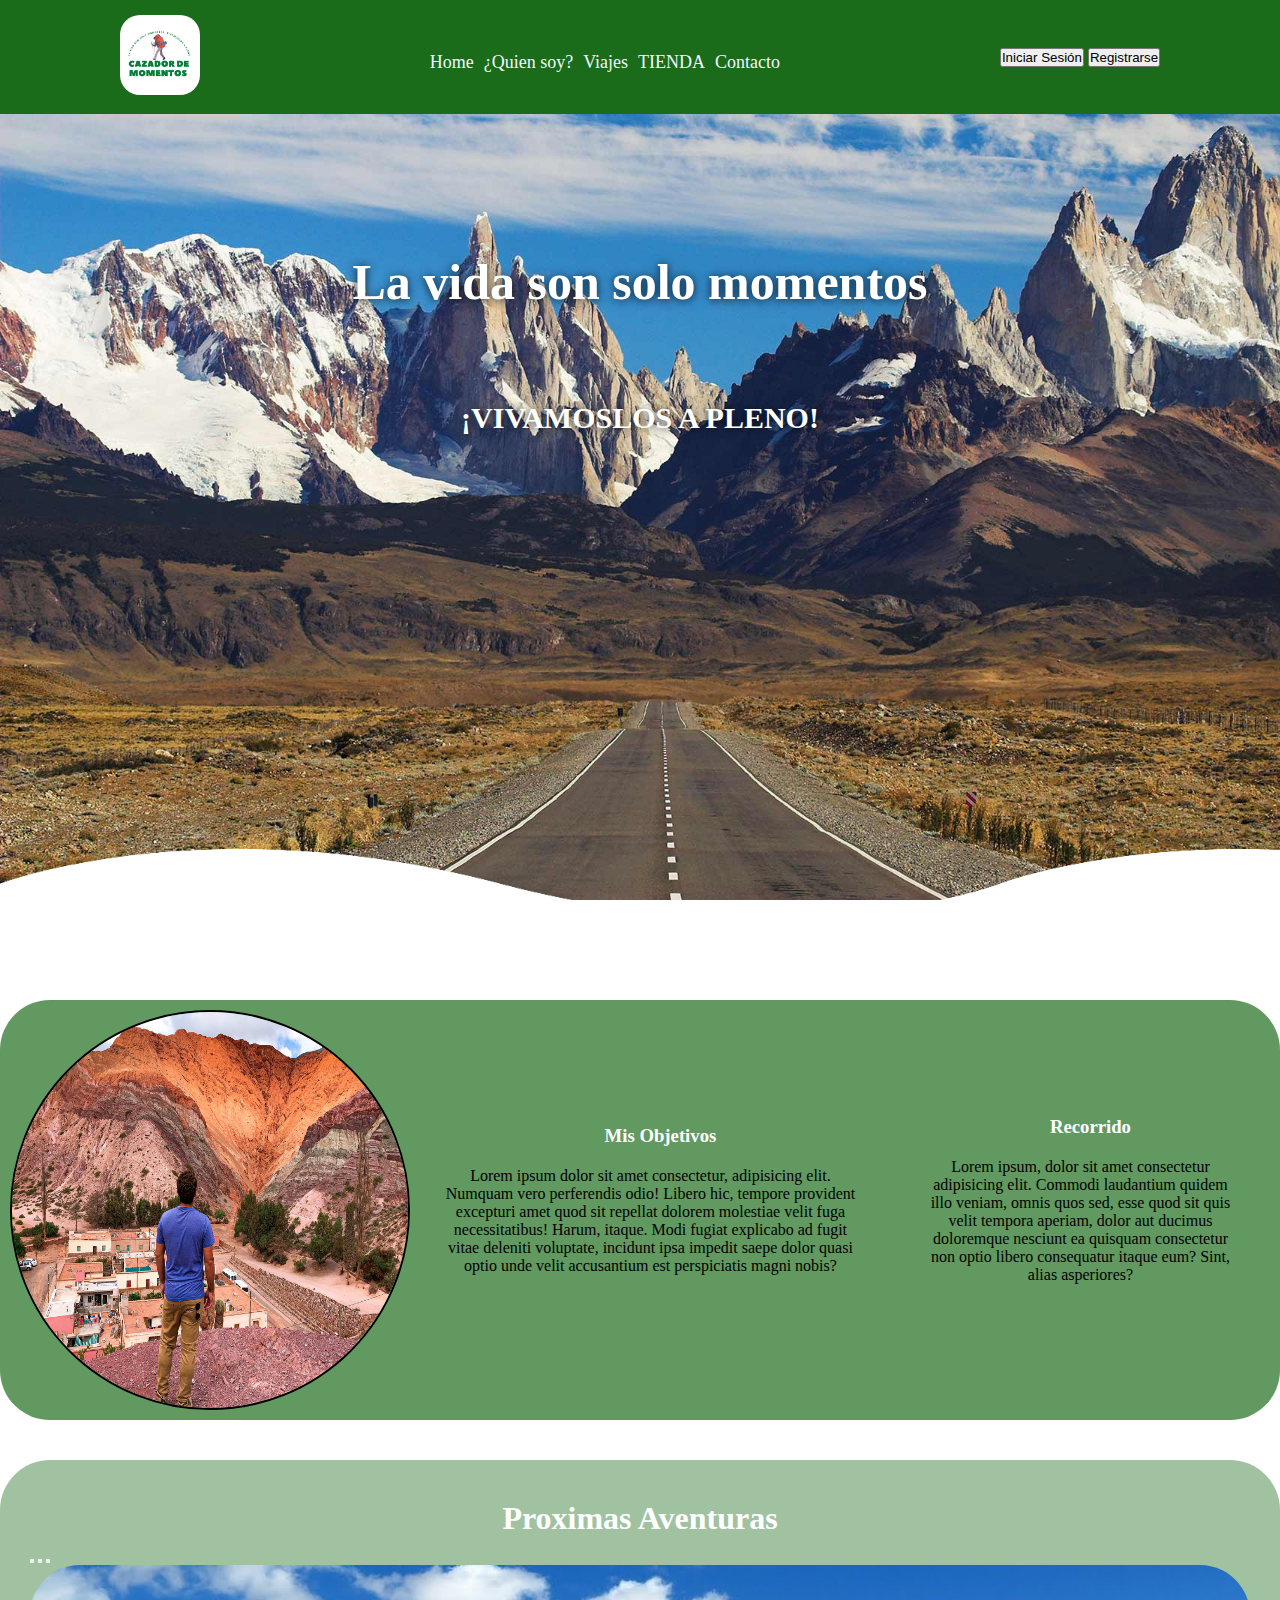
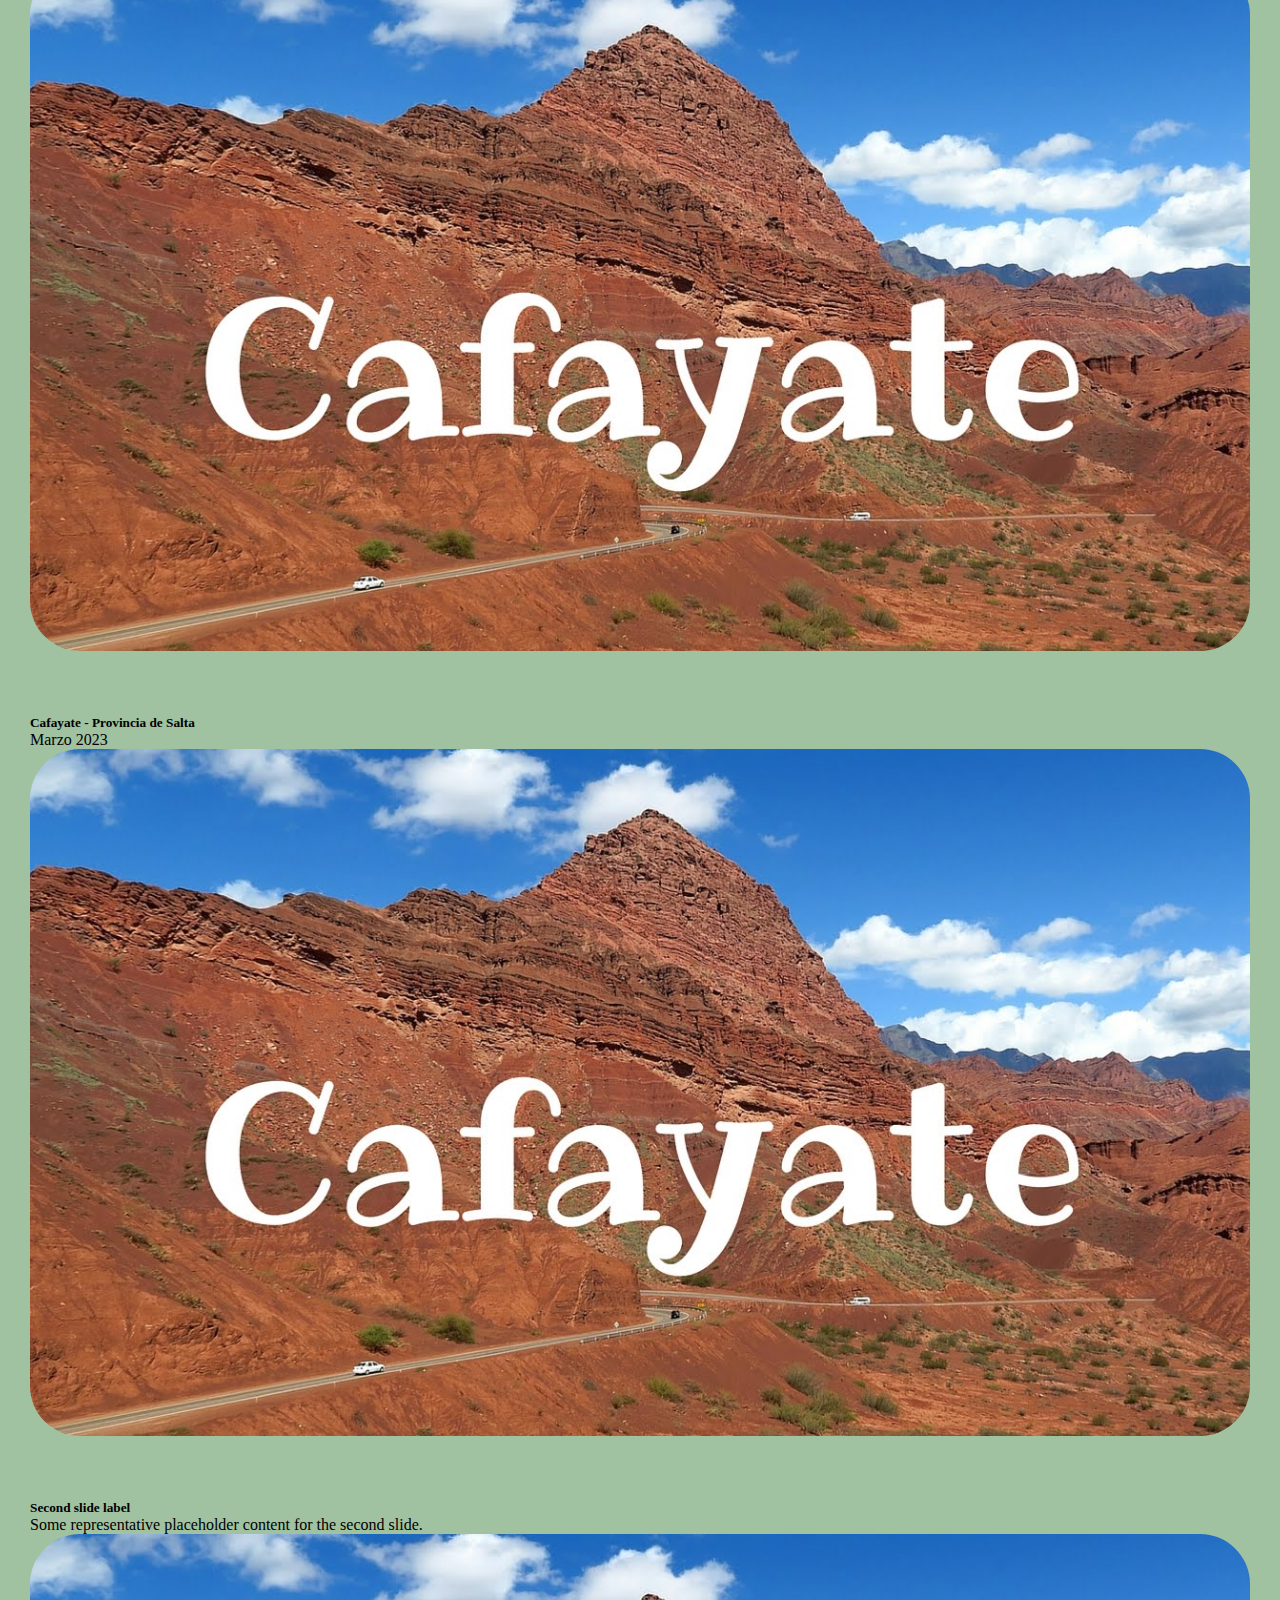
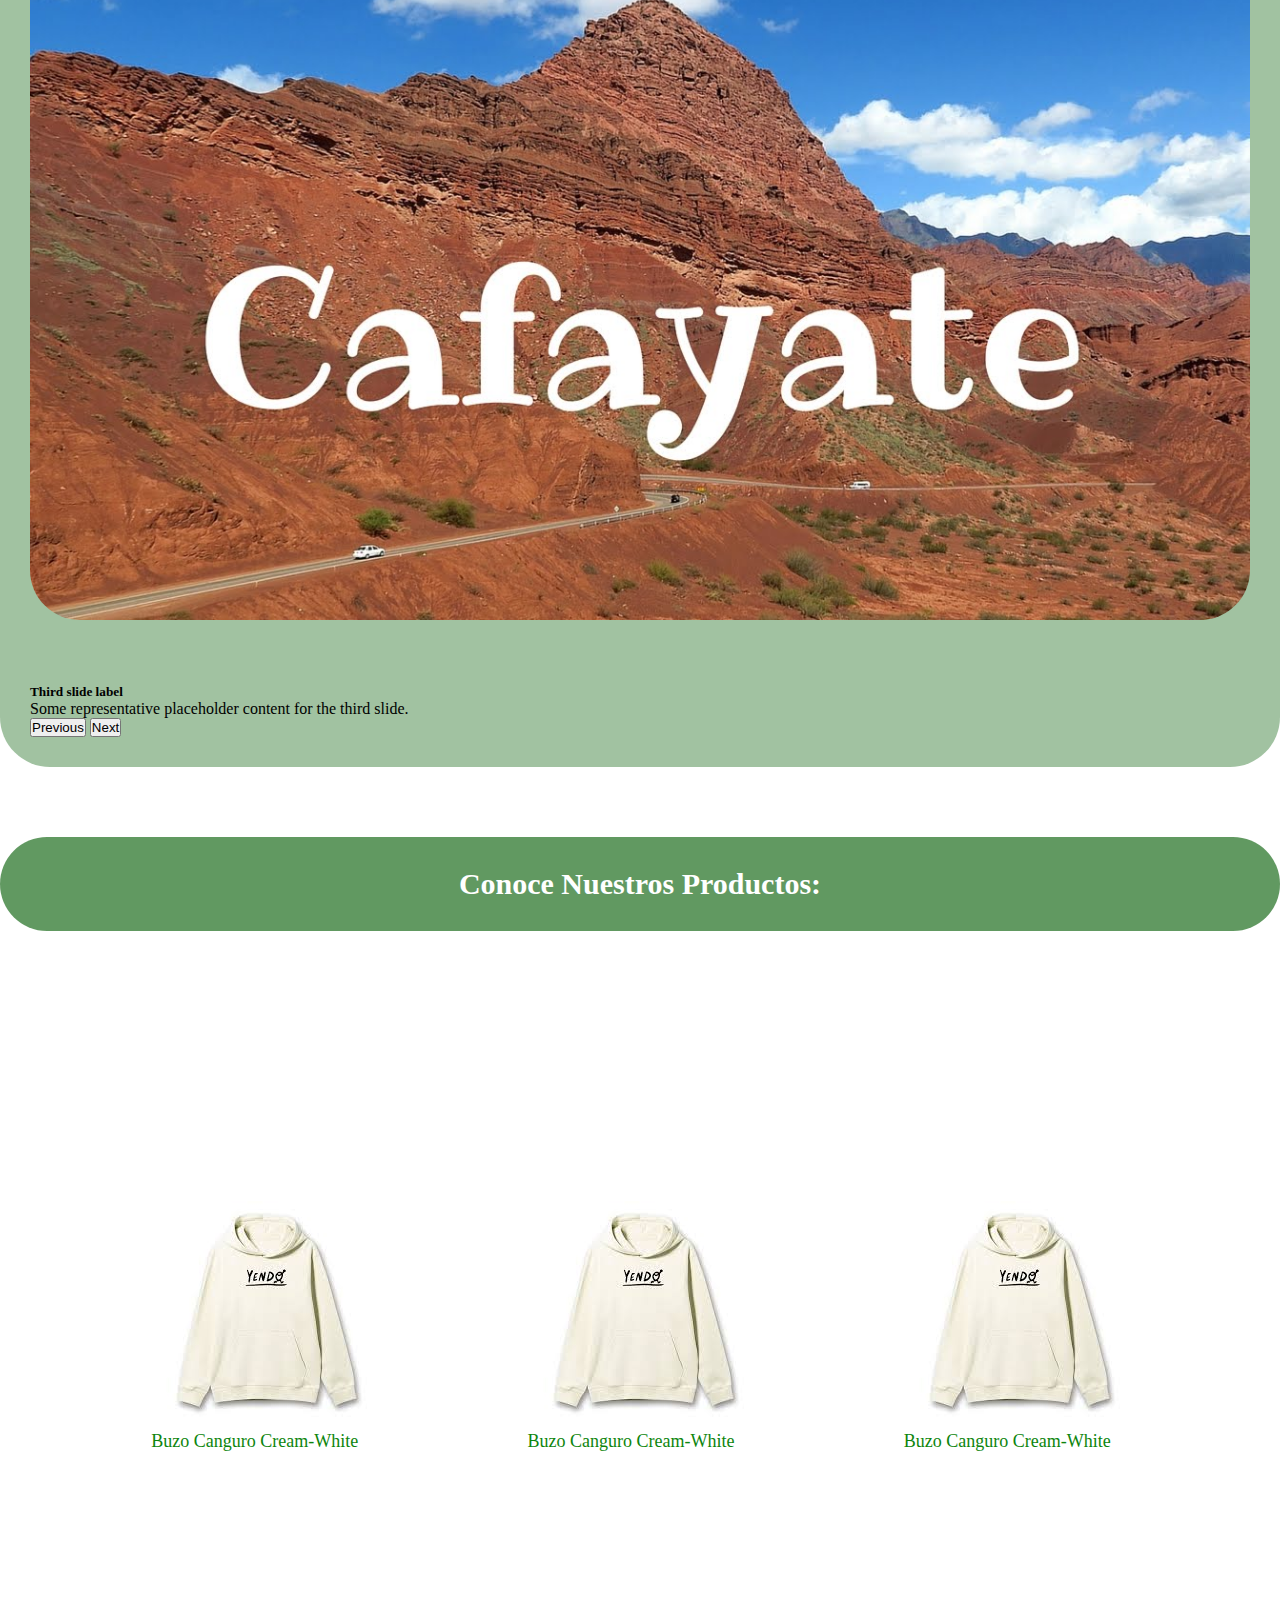
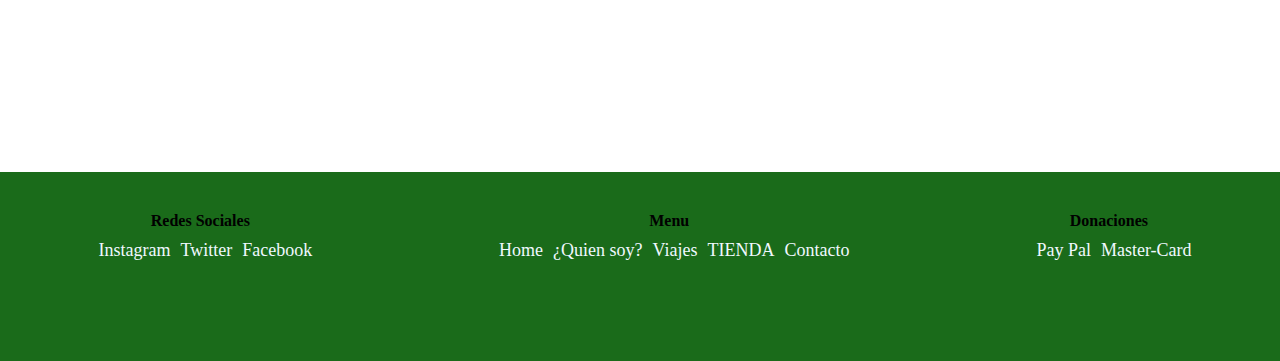
==== index.html @ 32b81290 "Add files via upload" ====
<!DOCTYPE html>
<html lang="en">

<head>
    <meta charset="UTF-8">
    <meta http-equiv="X-UA-Compatible" content="IE=edge">
    <meta name="viewport" content="width=device-width, initial-scale=1.0">
    <title>Cazador de Momentos</title>
    <!-- BOOTSTRAP -->
    <link href="https://cdn.jsdelivr.net/npm/bootstrap@5.2.2/dist/css/bootstrap.min.css" rel="stylesheet"
        integrity="sha384-Zenh87qX5JnK2Jl0vWa8Ck2rdkQ2Bzep5IDxbcnCeuOxjzrPF/et3URy9Bv1WTRi" crossorigin="anonymous">
    <!-- JavaScript Bundle with Popper -->
    <script src="https://cdn.jsdelivr.net/npm/bootstrap@5.2.2/dist/js/bootstrap.bundle.min.js"
        integrity="sha384-OERcA2EqjJCMA+/3y+gxIOqMEjwtxJY7qPCqsdltbNJuaOe923+mo//f6V8Qbsw3" crossorigin="anonymous">
    </script>
    <!-- CSS MAIN   -->
    <link rel="stylesheet" href="./css/h.css">
</head>

<body>
    <header class="header">
        <nav>
            <div>
                <img src="./img/logocazador2.jpeg" class="logoCazador">
            </div>
            <div>
                <ul class="divContainer">
                    <li><a href="./index.html">Home</a></li>
                    <li><a href="./pages/quiensoy.html">¿Quien soy?</a></li>
                    <li><a href="./pages/viajes.html">Viajes</a></li>
                    <li><a href="./pages/tienda.html">TIENDA</a></li>
                    <li><a href="./pages/contacto.html">Contacto</a></li>
                </ul>
            </div>
            <div class="divContainer">
                <button type="button" class="btn btn-success btn-sm">Iniciar Sesión</button>
                <button type="button" class="btn btn-light">Registrarse</button>
            </div>
        </nav>
        <section class="textos-header">
            <div class="titulo-container">
                <h1 class="titulo">La vida son solo momentos</h1>
                <h2 class="titulo2">¡VIVAMOSLOS A PLENO!</h2>
            </div>
        </section>
        <div class="wave-container">
            <div class="wave"></div>
        </div>
    </header>

    <main>
        <section>
            <div class="contenedor-home">
                <img class="img-home" src="./img/img2.jpg">
                <div>
                    <h3 class="titulo-home">Mis Objetivos</h3>
                    <p class="text-home">Lorem ipsum dolor sit amet consectetur, adipisicing elit. Numquam vero
                        perferendis odio! Libero hic, tempore provident excepturi amet quod sit repellat dolorem
                        molestiae velit fuga necessitatibus! Harum, itaque. Modi fugiat explicabo ad fugit vitae
                        deleniti voluptate, incidunt ipsa
                        impedit saepe dolor quasi optio unde velit accusantium est
                        perspiciatis magni nobis?</p>
                </div>
                <div>
                    <h3 class="titulo-home">Recorrido</h3>
                    <p class="text-home">Lorem ipsum, dolor sit amet consectetur adipisicing
                        elit. Commodi laudantium quidem illo veniam, omnis quos sed, esse quod sit quis velit tempora
                        aperiam, dolor aut ducimus doloremque nesciunt ea
                        quisquam consectetur non optio libero consequatur itaque eum? Sint, alias asperiores?</p>
                </div>
            </div>
        </section>
        <section class="proximo">
            <div id="carouselExampleCaptions" class="carousel slide" data-bs-ride="false">
                <h1 class="titulo-prox">Proximas Aventuras</h1>
                <div class="carousel-indicators">
                    <button type="button" data-bs-target="#carouselExampleCaptions" data-bs-slide-to="0" class="active"
                        aria-current="true" aria-label="Slide 1"></button>
                    <button type="button" data-bs-target="#carouselExampleCaptions" data-bs-slide-to="1"
                        aria-label="Slide 2"></button>
                    <button type="button" data-bs-target="#carouselExampleCaptions" data-bs-slide-to="2"
                        aria-label="Slide 3"></button>
                </div>
                <div class="carousel-inner">
                    <div class="carousel-item active">
                        <img src="./img/proximg1.jpg" class="img-prox" alt="...">
                        <div class="carousel-caption d-none d-md-block">
                            <h5>Cafayate - Provincia de Salta </h5>
                            <p>Marzo 2023</p>
                        </div>
                    </div>
                    <div class="carousel-item">
                        <img src="./img/proximg1.jpg" class="img-prox" alt="...">
                        <div class="carousel-caption d-none d-md-block">
                            <h5>Second slide label</h5>
                            <p>Some representative placeholder content for the second slide.</p>
                        </div>
                    </div>
                    <div class="carousel-item">
                        <img src="./img/proximg1.jpg" class="img-prox" alt="...">
                        <div class="carousel-caption d-none d-md-block">
                            <h5>Third slide label</h5>
                            <p>Some representative placeholder content for the third slide.</p>
                        </div>
                    </div>
                </div>
                <button class="carousel-control-prev" type="button" data-bs-target="#carouselExampleCaptions"
                    data-bs-slide="prev">
                    <span class="carousel-control-prev-icon" aria-hidden="true"></span>
                    <span class="visually-hidden">Previous</span>
                </button>
                <button class="carousel-control-next" type="button" data-bs-target="#carouselExampleCaptions"
                    data-bs-slide="next">
                    <span class="carousel-control-next-icon" aria-hidden="true"></span>
                    <span class="visually-hidden">Next</span>
                </button>
            </div>
        </section>
        <section>
            <div class="contenedor-prod">
                <h2 class="titulo-prod">Conoce Nuestros Productos:</h2>
                <div class="merch">
                    <a href="./pages/tienda.html"><img src="../img/tienda1.jpg" alt="">
                        <h4 class="articulo-merch">Buzo Canguro Cream-White</h4>
                    </a>
                    <a href="./pages/tienda.html"><img src="../img/tienda1.jpg" alt="">
                        <h4 class="articulo-merch">Buzo Canguro Cream-White</h4>
                    </a>
                    <a href="./pages/tienda.html"><img src="../img/tienda1.jpg" alt="">
                        <h4 class="articulo-merch">Buzo Canguro Cream-White</h4>
                    </a>
                </div>
            </div>
        </section>
    </main>
    <footer>
        <div class="contenedor-footer">
            <div class="content-foo">
                <h4>Redes Sociales</h4>
                <ul>
                    <li><a href="#">Instagram</a></li>
                    <li><a href="#">Twitter</a></li>
                    <li><a href="#">Facebook</a></li>
                </ul>
            </div>
            <div class="content-foo">
                <h4>Menu</h4>
                <ul>
                    <li><a href="/index.html">Home</a></li>
                    <li><a href="./pages/quiensoy.html">¿Quien soy?</a></li>
                    <li><a href="./pages/quiensoy.html">Viajes</a></li>
                    <li><a href="./pages/tienda.html">TIENDA</a></li>
                    <li><a href="./pages/contacto.html">Contacto</a></li>
                </ul>
            </div>
            <div class="content-foo">
                <h4>Donaciones</h4>
                <ul>
                    <li><a href="#">Pay Pal</a></li>
                    <li><a href="#">Master-Card</a></li>
                </ul>
            </div>
        </div>
    </footer>
</body>

</html>
---- css/h.css ----
* {
    margin: 0;
    padding: 0;
    box-sizing: border-box;
}

/* header */

.header {
    width: 100%;
    height: 100vh;
    background-image: url(../img/img1.jpg);
    background-size: cover;
}

.divContainer {
    padding: 0%;
}

nav {
    display: flex;
    justify-content: space-around;
    align-items: center;
    background-color: rgb(26, 107, 26);
    padding: 10px;
}

.wave-container {
    position: relative;
    width: 100%;
    height: 100px;
    top: 305px;
    background-color: rgba(26, 107, 26, 0);
    overflow: hidden;
}

.wave {
    position: absolute;
    bottom: 0px;
    left: 0;
    width: 100%;
    height: 100px;
    background-image: url(../img/wave.png);
    background-size: 1000px 100px;
    animation: wave 20s linear infinite;
    overflow: hidden;
}

@keyframes wave {
    0% {
        background-position-x: 0;
    }

    100% {
        background-position-x: 1000px;
    }
}


ul {
    display: flex;
    align-items: center;
    margin-top: 10px;
}

a {
    text-decoration: none;
    color: rgb(240, 248, 255);
    font-size: large;
}

a:hover,
a:active {
    font-size: 120%;
    color: aliceblue;
}

li {
    list-style-type: none;
    margin-left: 10px;
}

.logoCazador {
    height: 80px;
    width: 80px;
    margin: 5px 0;
    border-radius: 20px;
}


.contenedor {
    padding: 60px 0;
    width: 90%;
    max-width: 1000px;
    margin: auto;
}

.titulo {
    color: rgb(255, 255, 255);
    font-size: 50px;
    text-shadow: 0px 1px 10px rgba(0, 0, 0, 0.795);
    text-align: center;
    margin-bottom: 60px;
}

.titulo2 {
    color: rgb(255, 255, 255);
    font-size: 50px;
    text-shadow: 0px 1px 10px rgba(0, 0, 0, 0.795);
    text-align: center;
    position: relative;
    top: 30px;

}

header .textos-header {
    display: flex;
    flex-direction: column;
    height: 430px;
    width: 100%;
    align-items: center;
    text-align: center;
    justify-content: center
}

.textos-header h1 {
    font-size: 50px;

}

.textos-header h2 {
    font-size: 30px;
    font-weight: 700;
}

/* Home*/

main {
    display: flex;
    flex-direction: column;
    background-color: rgba(255, 255, 255, 0.418);
}

.contenedor-home {
    display: flex;
    align-items: center;
    background-color: rgba(26, 107, 26, 0.692);
    margin-bottom: 40px;
    border-radius: 50px;
    margin-top: 100px;
}

.titulo-home {
    text-align: center;
}

.img-home {
    height: 400px;
    width: 400px;
    margin: 10px;
    border: 2px solid;
    border-radius: 50%;
}

.titulo-home {
    color: rgb(255, 255, 255);
}

.text-home {
    display: flex;
    justify-self: center;
    align-items: center;
    padding: 20px;
    margin-right: 20px;
    text-align: center;
}

.contenedor-prox {
    display: flex;
    justify-content: space-around;
}

.titulo-prox {
    display: flex;
    justify-content: center;
    margin-top: 0px;
    border-radius: 20px;
    padding: 10px;
    color: rgb(255, 255, 255);
}

#carouselExampleCaptions {
    padding: 30px;
    background-color: rgba(26, 107, 26, 0.411);
    width: 100%;
    border-radius: 50px;
}

.img-prox {
    width: 100%;
    border-radius: 50px;
    margin-bottom: 60px;
}

.carousel-ite {
    width: 100%;
    height: 100vh;
    padding: 10px;
}


/* QuienSoy */

.contenido-texto {
    position: relative;
    top: -200px;
    left: 450px;
}

.contenido-texto p {
    font-size: larger;
}

.titulo1 {
    position: relative;
    top: -50px;
}

.titulo-2 {
    position: relative;
    top: 50px;
}

.quiensoyImg {
    height: 300px;
    border-radius: 30px;
}

.titulo3 {
    position: relative;
    top: -200px;
    color: darkgreen;
    font-size: 30px;
    text-align: center;
    margin: 60px 0;
}

.titulo3-info {
    position: relative;
    bottom: 220px;
    font-size: large;
}

/* Viajes */

.titulo-vi {
    color: rgb(255, 255, 255);
    font-size: 30px;
    text-align: center;
    margin-bottom: 50px;
    background-color: rgba(26, 107, 26, 0.692);
    border-radius: 300px;
    padding: 30px;
}

/* tienda */
.titulo-prod {
    color: rgb(255, 255, 255);
    font-size: 30px;
    text-align: center;
    margin-top: 70px;
    background-color: rgba(26, 107, 26, 0.692);
    border-radius: 300px;
    padding: 30px;
}

.merch {
    display: flex;
    justify-content: space-evenly;
    margin-top: 270px;
    margin-bottom: 320px;
}

.articulo-merch {
    color: rgb(13, 133, 13);
    font-weight: lighter;
    font-size: large;
}

.articulo-merch:hover,
.articulo-merch:active {
    font-size: 100%;
}

/* contacto */

.img-cont {
    object-fit: cover;
    width: 100%;
}

.titulo-cont {
    display: flex;
    justify-content: center;
    margin-top: 10px;
    background-color: rgba(26, 107, 26, 0.692);
    border-radius: 20px;
    padding: 10px;
    color: rgb(255, 255, 255);
    text-align: center;
}

.titulo2-cont {
    display: flex;
    justify-content: center;
    margin-top: 10px;
    background-color: rgba(26, 107, 26, 0.692);
    border-radius: 20px;
    padding: 10px;
    color: rgb(255, 255, 255);
}

.contenedor-cont {
    display: flex;
    justify-content: center;
    flex-direction: column;
    align-items: center;
    margin: 30px 0px;
}

.contenedor-form {
    display: flex;
    flex-wrap: wrap;
    margin: 100px;
    padding: 20px;
    background-color: rgba(5, 99, 21, 0.37);
    border-radius: 30px;
}

.formulario {
    margin: 50px;
    display: flex;
    flex-wrap: wrap;
    justify-content: space-between;
    align-items: center;
}

.iconos {
    display: flex;
    height: 30px;
    width: 30px;
    margin: 10px 40px;
}

input {
    border: none;
    border-bottom: 2px solid;
    background-color: rgba(5, 99, 21, 0);
    object-fit: cover;
}

/* footer */
.contenedor-footer {
    display: flex;
    justify-content: space-around;
    background-color: rgb(26, 107, 26);
    padding: 0;
}

.content-foo {
    margin-bottom: 100px;
    margin-top: 40px;
    display: flex;
    flex-direction: column;
    align-items: center;
}


@media screen and (max-width: 768px) {

    /* HEADER */
    nav {
        flex-direction: column;
        padding: 30px;
    }

    ul {
        display: flex;
        flex-direction: column;
        padding: 0%;
    }

    li {
        margin: 0;
    }

    .header {
        height: 700px;
        background-size: cover;
    }

    .titulo2 {
        color: rgb(255, 255, 255);
        font-size: 50px;
        font-size: small;
        text-align: center;
        position: relative;
        top: -50px;
    }

    .wave-container {
        position: relative;
        width: 100%;
        height: 100px;
        top: -100px;
        background-color: rgba(26, 107, 26, 0);
        overflow: hidden;
    }

    /* HOME */
    .contenedor-home {
        display: flex;
        flex-direction: column;
        text-align: center;
        margin-top: 50px;
        padding: 0px 10px;
    }

    .img-home {
        align-self: center;
        border-radius: 50%;
        margin-top: 50px;
        margin-right: 10px;
        padding: 0px;
    }

    .titulo-home {
        display: flex;
        justify-content: center;
        align-items: center;
        margin-top: 20px;
    }

    .text-home {
        display: flex;
        flex-direction: column;
        align-items: center;
    }

    .contenedor-prod {
        display: flex;
        flex-direction: column;
        margin: 10px;
    }

    .merch {
        display: flex;
        flex-direction: column;
        justify-content: space-around;
        align-items: center;
        margin-top: 30px;
        margin-bottom: 30px;
    }

    .nombre-merch {
        margin-bottom: 10px;
    }

    .contenedor-anim {
        display: flex;
        justify-content: center;
        margin: 100px;
    }

    /* CONTACTO */
    .img-cont {
        object-fit: cover;
        width: 100%;
    }

    .titulo-cont {
        display: flex;
        justify-content: center;
        margin-top: 10px;
        background-color: rgba(26, 107, 26, 0.692);
        border-radius: 20px;
        padding: 10px;
        color: rgb(255, 255, 255);
        text-align: center;
    }

    .contenedor-form {
        margin: 0;
        margin-bottom: 40px;
        padding: 20px;
        background-color: rgba(5, 99, 21, 0.37);
        border-radius: 30px;
    }

    .formulario {
        margin: 0px;
        display: flex;
        flex-wrap: wrap;
        justify-content: center;
    }

    /*FOOTER*/
    .contenedor-footer {
        display: flex;
        flex-direction: column;
        align-items: center;
        background-color: rgb(26, 107, 26);
        margin: 0;
    }

    .content-foo {
        display: flex;
        flex-direction: column;
        margin: 30px;
        align-items: center;
    }
}

@media screen and (max-width: 400px) {

    /* HEADER */
    .header {
        width: 100%;
        object-fit: cover;
    }

    .contenedor-home {
        margin-top: 80px;
    }

    .img-home {
        width: 100%;
        margin-top: 50px;
    }

    /* CONTACTO */
    .img-cont {
        object-fit: cover;
        width: 100%;
    }

    .titulo-cont {
        display: flex;
        justify-content: center;
        margin-top: 10px;
        background-color: rgba(26, 107, 26, 0.692);
        border-radius: 20px;
        padding: 10px;
        color: rgb(255, 255, 255);
    }

    .titulo2-cont {
        text-align: center;
    }

    .contenedor-form {
        margin: 0;
        margin-bottom: 40px;
        padding: 20px;
        background-color: rgba(5, 99, 21, 0.37);
        border-radius: 30px;
    }

    .formulario {
        margin: 0px;
        display: flex;
        flex-wrap: wrap;
        justify-content: center;
    }
}
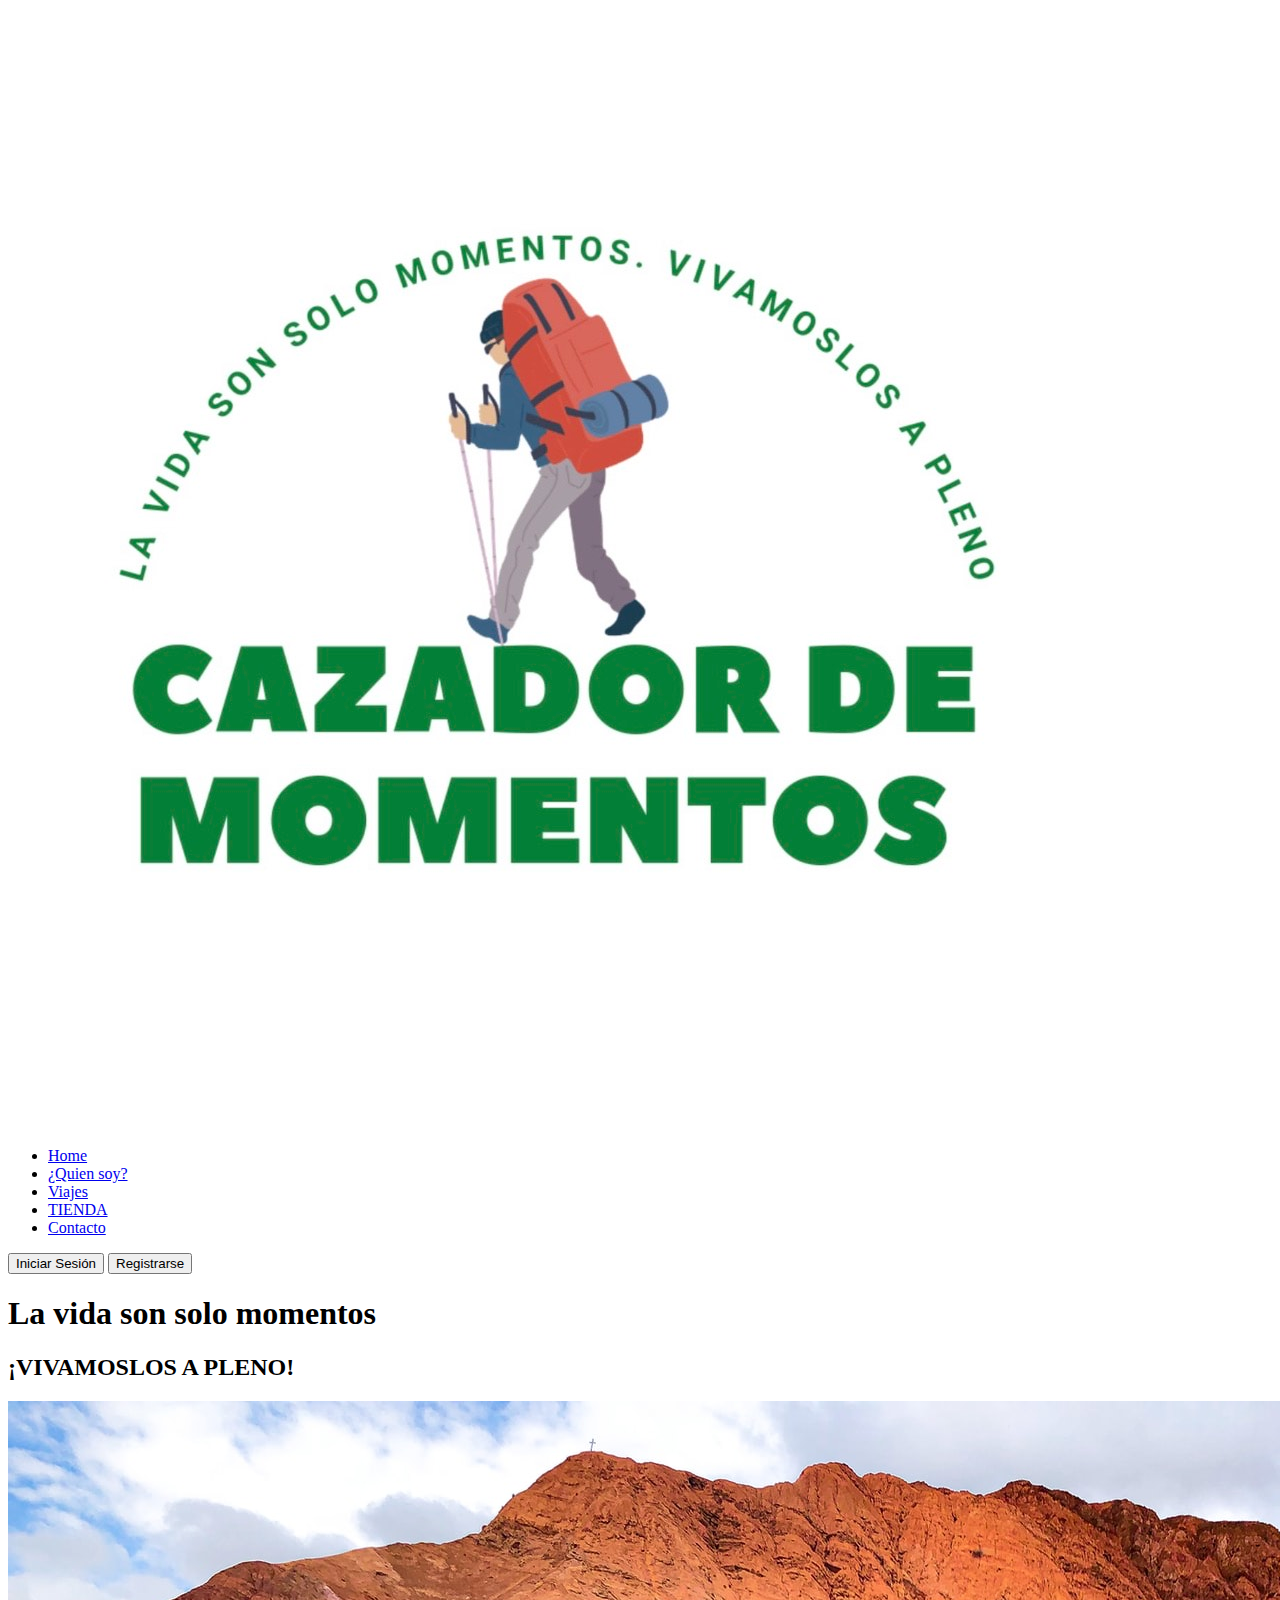
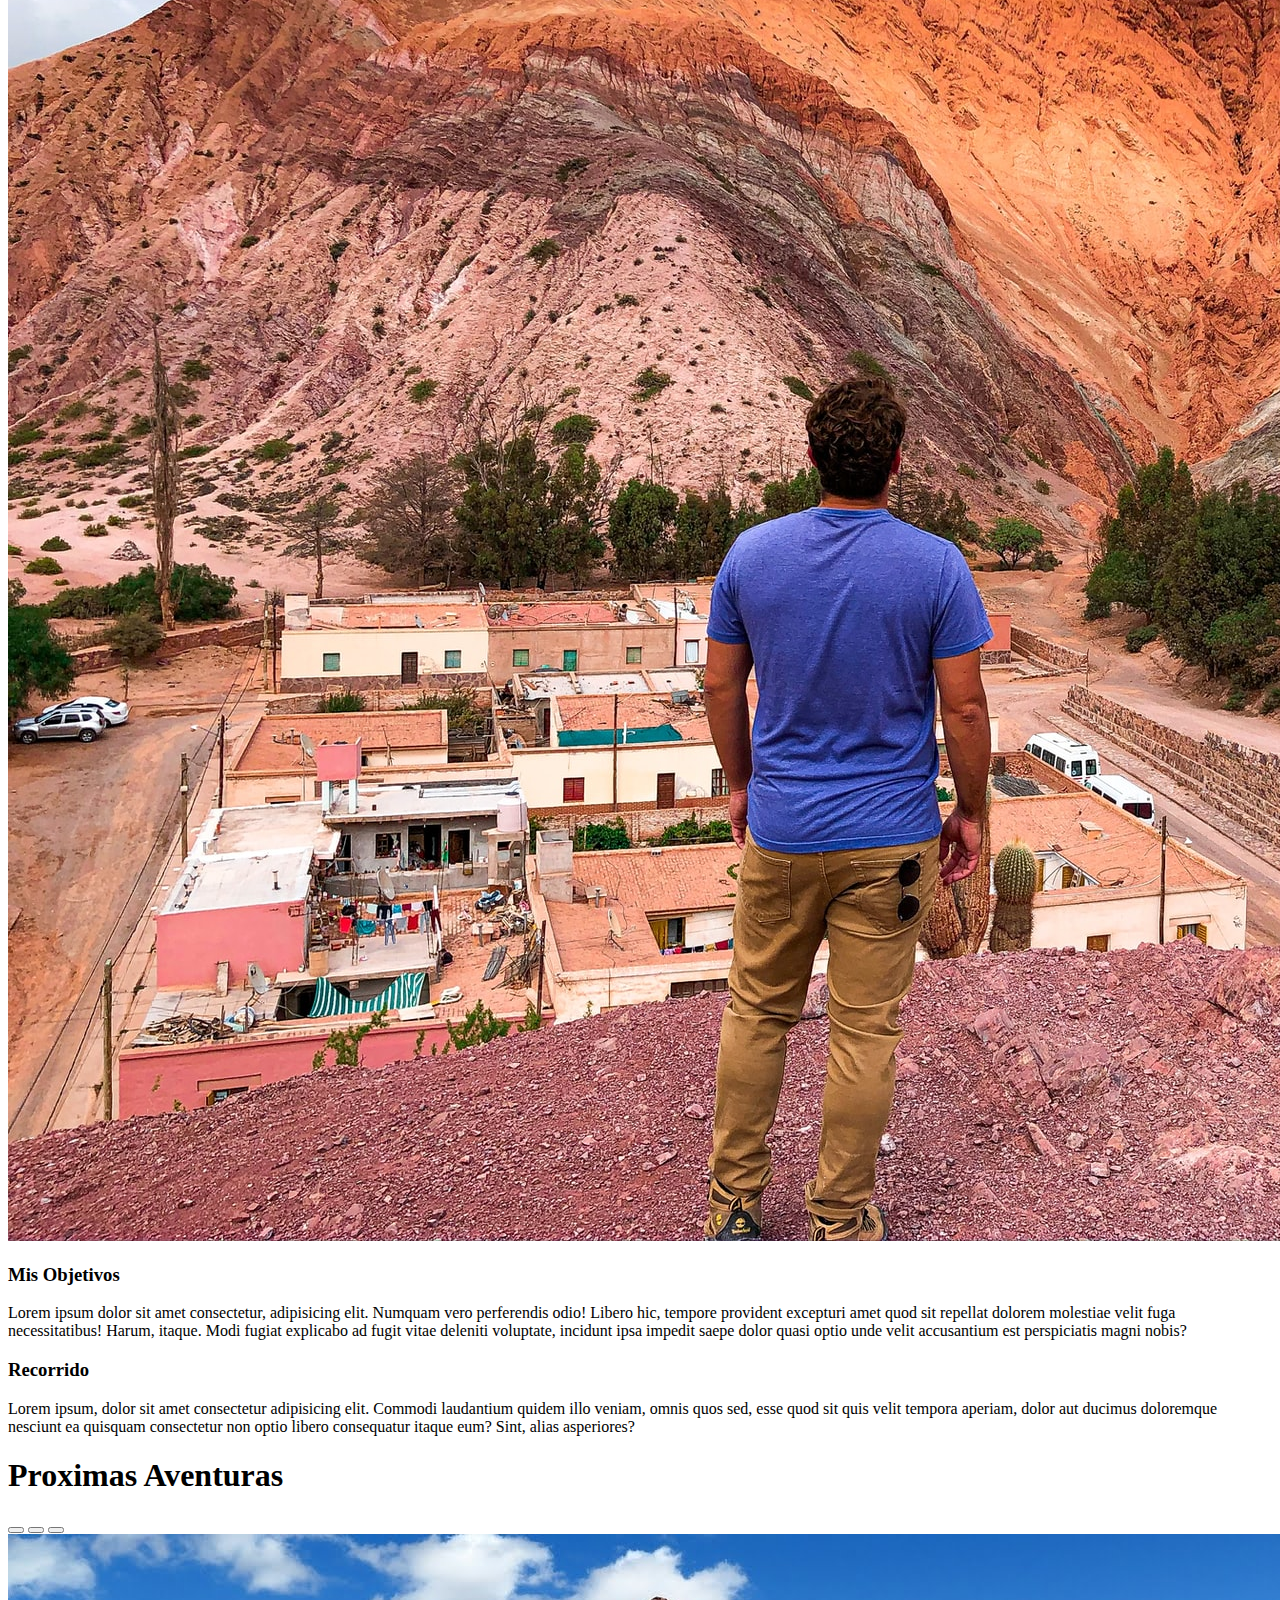
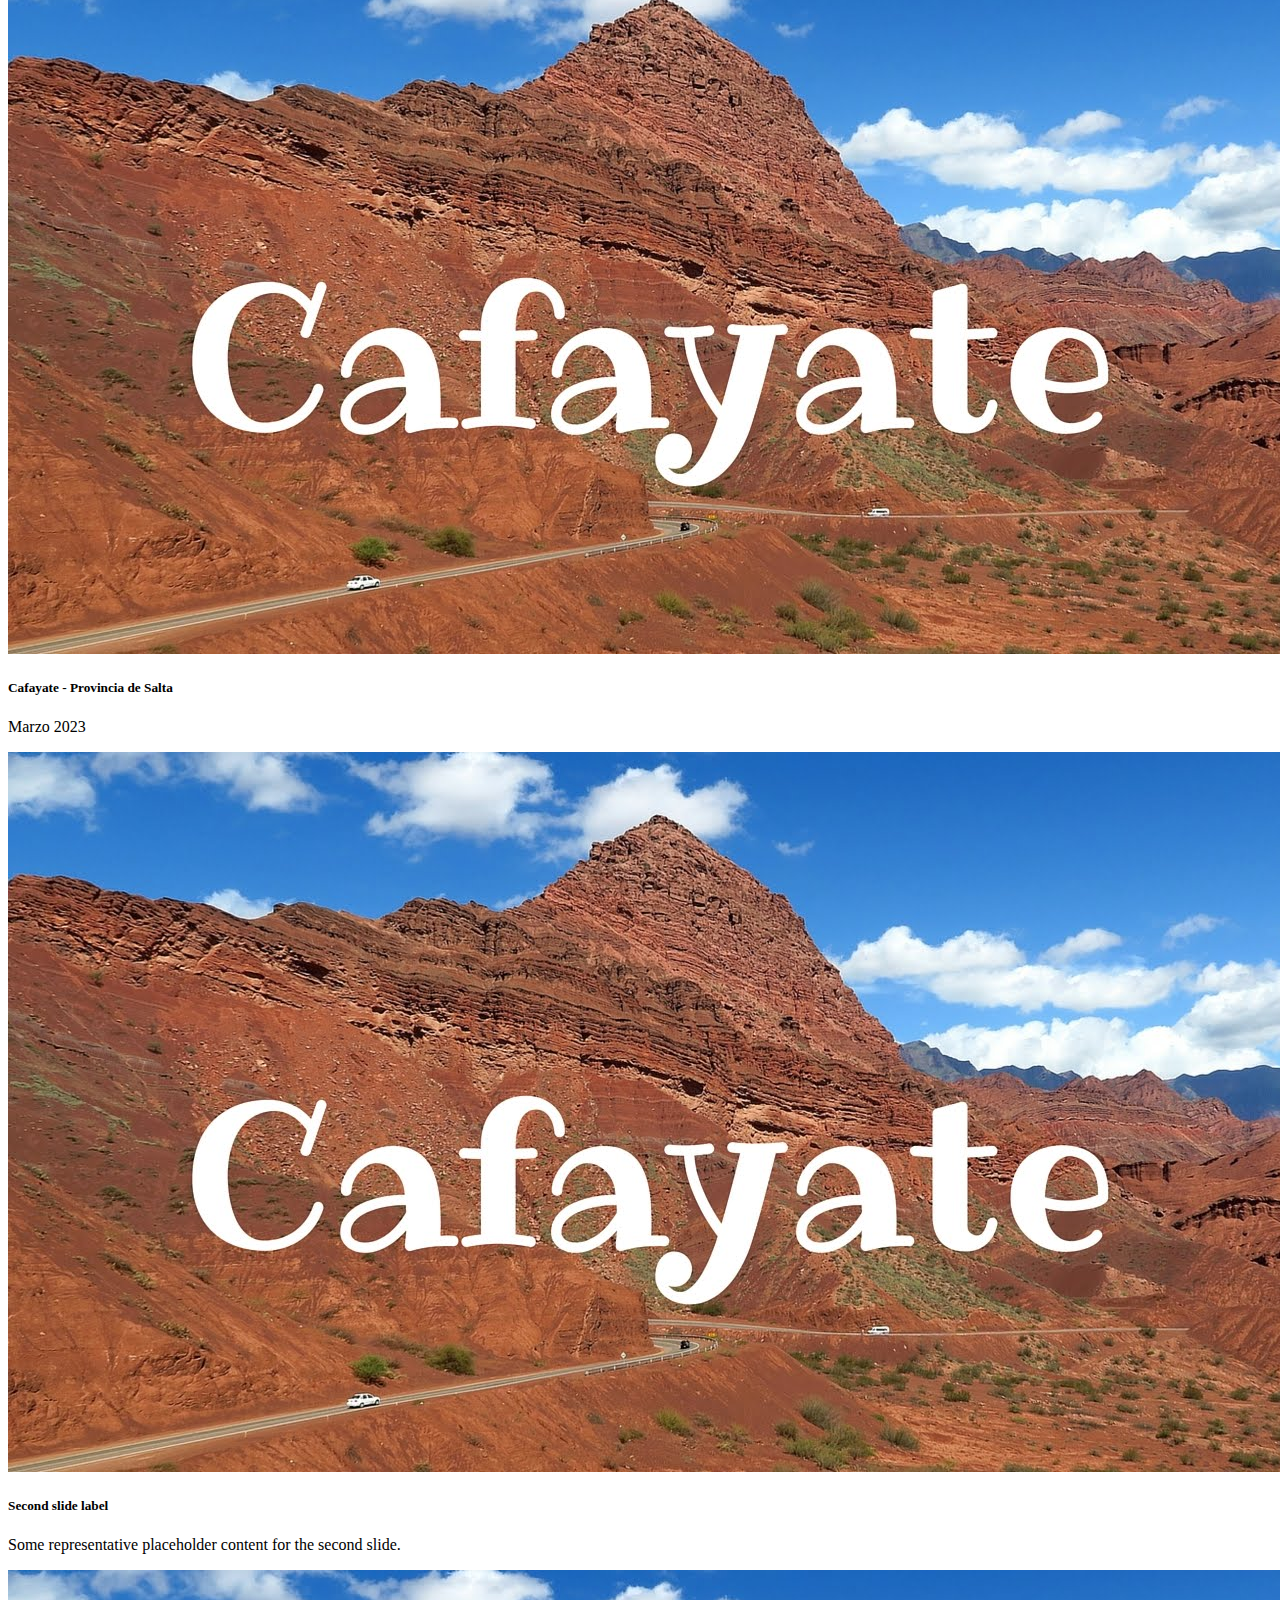
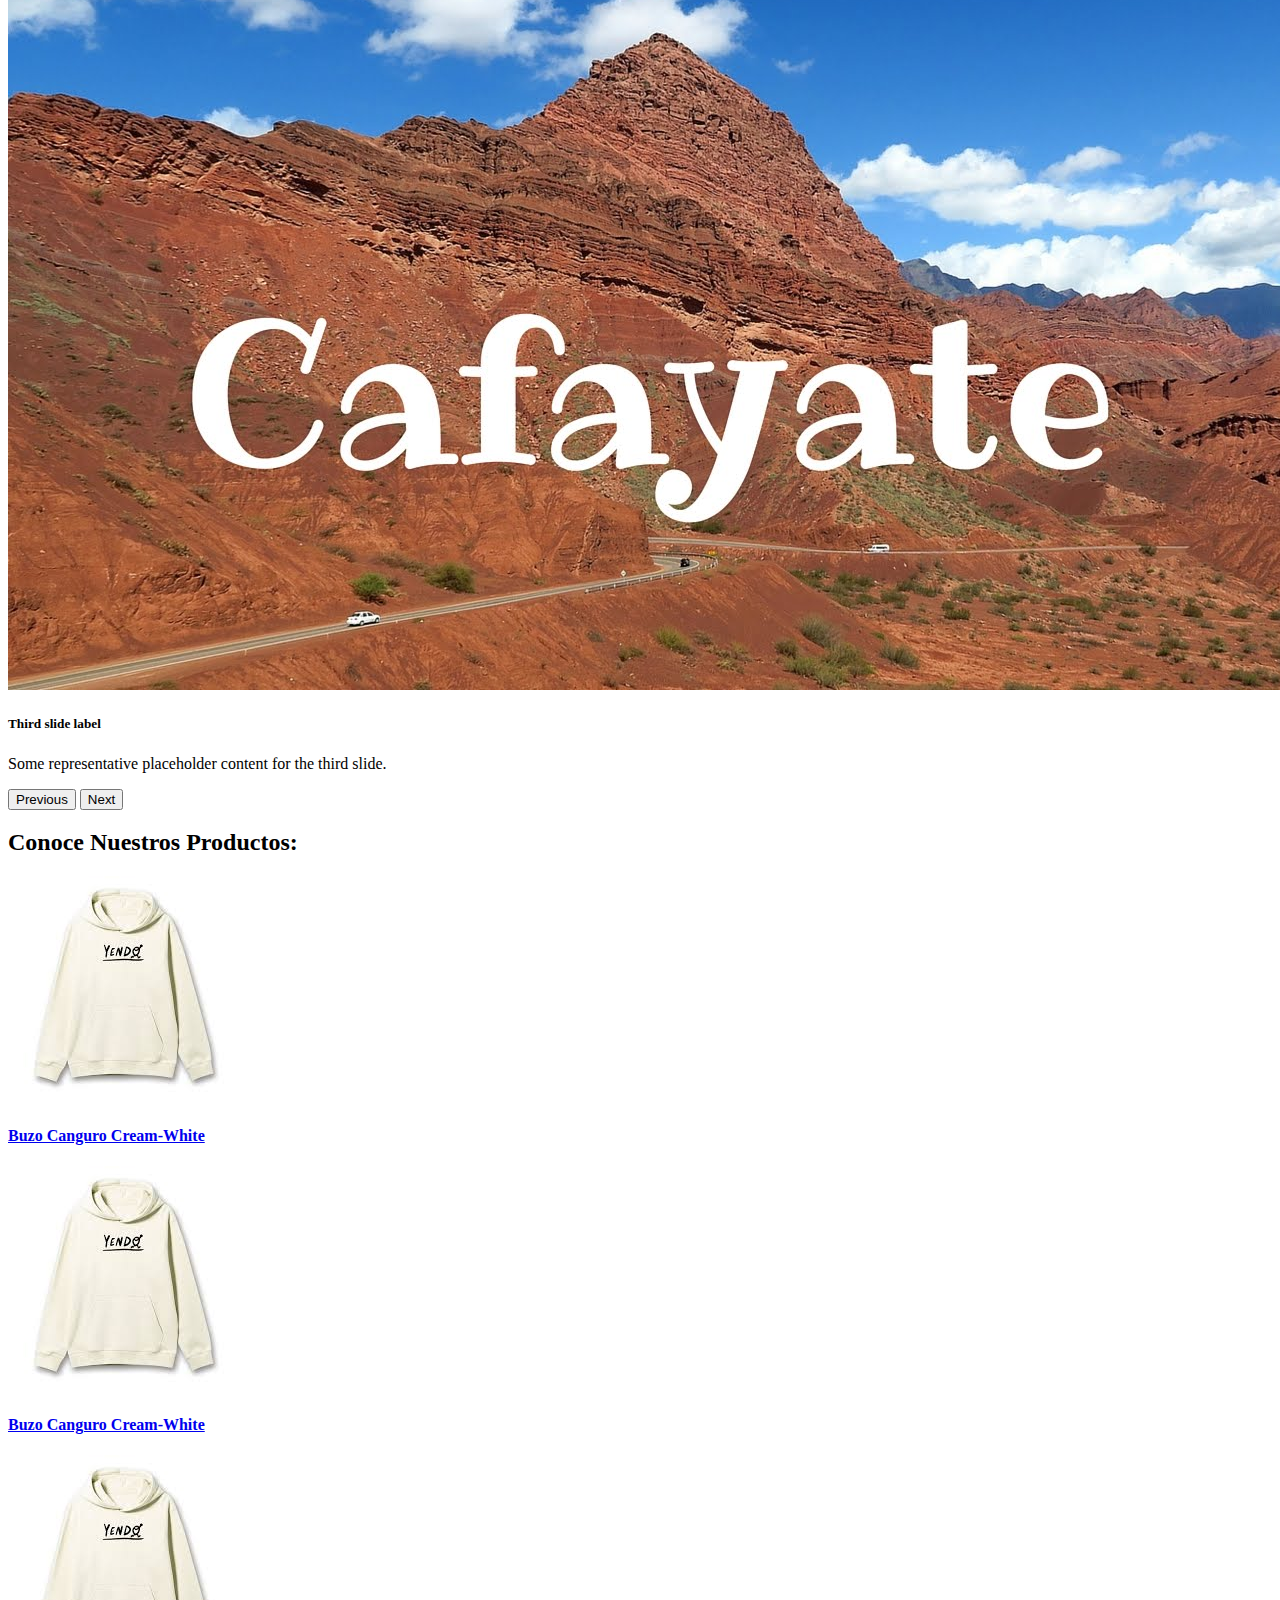
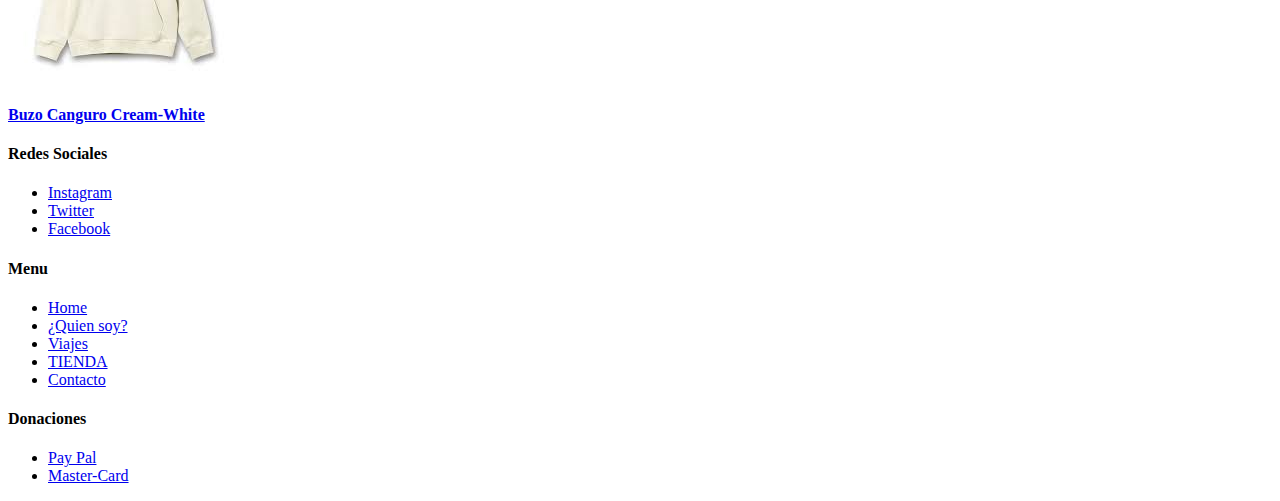
==== commit 4bfcecce: "Update index.html" ====
--- a/index.html
+++ b/index.html
@@ -1,167 +1,168 @@
-<!DOCTYPE html>
-<html lang="en">
-
-<head>
-    <meta charset="UTF-8">
-    <meta http-equiv="X-UA-Compatible" content="IE=edge">
-    <meta name="viewport" content="width=device-width, initial-scale=1.0">
-    <title>Cazador de Momentos</title>
-    <!-- BOOTSTRAP -->
-    <link href="https://cdn.jsdelivr.net/npm/bootstrap@5.2.2/dist/css/bootstrap.min.css" rel="stylesheet"
-        integrity="sha384-Zenh87qX5JnK2Jl0vWa8Ck2rdkQ2Bzep5IDxbcnCeuOxjzrPF/et3URy9Bv1WTRi" crossorigin="anonymous">
-    <!-- JavaScript Bundle with Popper -->
-    <script src="https://cdn.jsdelivr.net/npm/bootstrap@5.2.2/dist/js/bootstrap.bundle.min.js"
-        integrity="sha384-OERcA2EqjJCMA+/3y+gxIOqMEjwtxJY7qPCqsdltbNJuaOe923+mo//f6V8Qbsw3" crossorigin="anonymous">
-    </script>
-    <!-- CSS MAIN   -->
-    <link rel="stylesheet" href="./css/h.css">
-</head>
-
-<body>
-    <header class="header">
-        <nav>
-            <div>
-                <img src="./img/logocazador2.jpeg" class="logoCazador">
-            </div>
-            <div>
-                <ul class="divContainer">
-                    <li><a href="./index.html">Home</a></li>
-                    <li><a href="./pages/quiensoy.html">¿Quien soy?</a></li>
-                    <li><a href="./pages/viajes.html">Viajes</a></li>
-                    <li><a href="./pages/tienda.html">TIENDA</a></li>
-                    <li><a href="./pages/contacto.html">Contacto</a></li>
-                </ul>
-            </div>
-            <div class="divContainer">
-                <button type="button" class="btn btn-success btn-sm">Iniciar Sesión</button>
-                <button type="button" class="btn btn-light">Registrarse</button>
-            </div>
-        </nav>
-        <section class="textos-header">
-            <div class="titulo-container">
-                <h1 class="titulo">La vida son solo momentos</h1>
-                <h2 class="titulo2">¡VIVAMOSLOS A PLENO!</h2>
-            </div>
-        </section>
-        <div class="wave-container">
-            <div class="wave"></div>
-        </div>
-    </header>
-
-    <main>
-        <section>
-            <div class="contenedor-home">
-                <img class="img-home" src="./img/img2.jpg">
-                <div>
-                    <h3 class="titulo-home">Mis Objetivos</h3>
-                    <p class="text-home">Lorem ipsum dolor sit amet consectetur, adipisicing elit. Numquam vero
-                        perferendis odio! Libero hic, tempore provident excepturi amet quod sit repellat dolorem
-                        molestiae velit fuga necessitatibus! Harum, itaque. Modi fugiat explicabo ad fugit vitae
-                        deleniti voluptate, incidunt ipsa
-                        impedit saepe dolor quasi optio unde velit accusantium est
-                        perspiciatis magni nobis?</p>
-                </div>
-                <div>
-                    <h3 class="titulo-home">Recorrido</h3>
-                    <p class="text-home">Lorem ipsum, dolor sit amet consectetur adipisicing
-                        elit. Commodi laudantium quidem illo veniam, omnis quos sed, esse quod sit quis velit tempora
-                        aperiam, dolor aut ducimus doloremque nesciunt ea
-                        quisquam consectetur non optio libero consequatur itaque eum? Sint, alias asperiores?</p>
-                </div>
-            </div>
-        </section>
-        <section class="proximo">
-            <div id="carouselExampleCaptions" class="carousel slide" data-bs-ride="false">
-                <h1 class="titulo-prox">Proximas Aventuras</h1>
-                <div class="carousel-indicators">
-                    <button type="button" data-bs-target="#carouselExampleCaptions" data-bs-slide-to="0" class="active"
-                        aria-current="true" aria-label="Slide 1"></button>
-                    <button type="button" data-bs-target="#carouselExampleCaptions" data-bs-slide-to="1"
-                        aria-label="Slide 2"></button>
-                    <button type="button" data-bs-target="#carouselExampleCaptions" data-bs-slide-to="2"
-                        aria-label="Slide 3"></button>
-                </div>
-                <div class="carousel-inner">
-                    <div class="carousel-item active">
-                        <img src="./img/proximg1.jpg" class="img-prox" alt="...">
-                        <div class="carousel-caption d-none d-md-block">
-                            <h5>Cafayate - Provincia de Salta </h5>
-                            <p>Marzo 2023</p>
-                        </div>
-                    </div>
-                    <div class="carousel-item">
-                        <img src="./img/proximg1.jpg" class="img-prox" alt="...">
-                        <div class="carousel-caption d-none d-md-block">
-                            <h5>Second slide label</h5>
-                            <p>Some representative placeholder content for the second slide.</p>
-                        </div>
-                    </div>
-                    <div class="carousel-item">
-                        <img src="./img/proximg1.jpg" class="img-prox" alt="...">
-                        <div class="carousel-caption d-none d-md-block">
-                            <h5>Third slide label</h5>
-                            <p>Some representative placeholder content for the third slide.</p>
-                        </div>
-                    </div>
-                </div>
-                <button class="carousel-control-prev" type="button" data-bs-target="#carouselExampleCaptions"
-                    data-bs-slide="prev">
-                    <span class="carousel-control-prev-icon" aria-hidden="true"></span>
-                    <span class="visually-hidden">Previous</span>
-                </button>
-                <button class="carousel-control-next" type="button" data-bs-target="#carouselExampleCaptions"
-                    data-bs-slide="next">
-                    <span class="carousel-control-next-icon" aria-hidden="true"></span>
-                    <span class="visually-hidden">Next</span>
-                </button>
-            </div>
-        </section>
-        <section>
-            <div class="contenedor-prod">
-                <h2 class="titulo-prod">Conoce Nuestros Productos:</h2>
-                <div class="merch">
-                    <a href="./pages/tienda.html"><img src="../img/tienda1.jpg" alt="">
-                        <h4 class="articulo-merch">Buzo Canguro Cream-White</h4>
-                    </a>
-                    <a href="./pages/tienda.html"><img src="../img/tienda1.jpg" alt="">
-                        <h4 class="articulo-merch">Buzo Canguro Cream-White</h4>
-                    </a>
-                    <a href="./pages/tienda.html"><img src="../img/tienda1.jpg" alt="">
-                        <h4 class="articulo-merch">Buzo Canguro Cream-White</h4>
-                    </a>
-                </div>
-            </div>
-        </section>
-    </main>
-    <footer>
-        <div class="contenedor-footer">
-            <div class="content-foo">
-                <h4>Redes Sociales</h4>
-                <ul>
-                    <li><a href="#">Instagram</a></li>
-                    <li><a href="#">Twitter</a></li>
-                    <li><a href="#">Facebook</a></li>
-                </ul>
-            </div>
-            <div class="content-foo">
-                <h4>Menu</h4>
-                <ul>
-                    <li><a href="/index.html">Home</a></li>
-                    <li><a href="./pages/quiensoy.html">¿Quien soy?</a></li>
-                    <li><a href="./pages/quiensoy.html">Viajes</a></li>
-                    <li><a href="./pages/tienda.html">TIENDA</a></li>
-                    <li><a href="./pages/contacto.html">Contacto</a></li>
-                </ul>
-            </div>
-            <div class="content-foo">
-                <h4>Donaciones</h4>
-                <ul>
-                    <li><a href="#">Pay Pal</a></li>
-                    <li><a href="#">Master-Card</a></li>
-                </ul>
-            </div>
-        </div>
-    </footer>
-</body>
-
-</html>+<!DOCTYPE html>
+<html lang="en">
+
+<head>
+    <meta charset="UTF-8">
+    <meta http-equiv="X-UA-Compatible" content="IE=edge">
+    <meta name="viewport" content="width=device-width, initial-scale=1.0">
+    <meta name="description" content="Sitio web oficial de Cazador de Momentos | Viajes, experiencias y momentos listos para ser cazados.">
+    <meta name="keywords" content="VIAJES, AVENTURA, MOMENTOS, OPINION, CAZADOR, FAMILIA,">
+    <title>Cazador de Momentos</title>
+    <!-- BOOTSTRAP -->
+    <link href="https://cdn.jsdelivr.net/npm/bootstrap@5.2.2/dist/css/bootstrap.min.css" rel="stylesheet"
+        integrity="sha384-Zenh87qX5JnK2Jl0vWa8Ck2rdkQ2Bzep5IDxbcnCeuOxjzrPF/et3URy9Bv1WTRi" crossorigin="anonymous">
+    <!-- JavaScript Bundle with Popper -->
+    <script src="https://cdn.jsdelivr.net/npm/bootstrap@5.2.2/dist/js/bootstrap.bundle.min.js"
+        integrity="sha384-OERcA2EqjJCMA+/3y+gxIOqMEjwtxJY7qPCqsdltbNJuaOe923+mo//f6V8Qbsw3" crossorigin="anonymous">
+    </script>
+    <!-- CSS MAIN   -->
+    <link rel="stylesheet" href="./css/estilo.css">
+</head>
+
+<body>
+    <header class="header">
+        <nav>
+            <div>
+                <img src="./img/logocazador2.jpeg" class="logoCazador" alt="img nav">
+            </div>
+            <div>
+                <ul class="divContainer">
+                    <li><a href="./index.html">Home</a></li>
+                    <li><a href="./pages/quiensoy.html">¿Quien soy?</a></li>
+                    <li><a href="./pages/viajes.html">Viajes</a></li>
+                    <li><a href="./pages/tienda.html">TIENDA</a></li>
+                    <li><a href="./pages/contacto.html">Contacto</a></li>
+                </ul>
+            </div>
+            <div class="divContainer">
+                <button type="button" class="btn btn-success btn-sm">Iniciar Sesión</button>
+                <button type="button" class="btn btn-light">Registrarse</button>
+            </div>
+        </nav>
+        <section class="textos-header">
+            <div>
+                <h1 class="titulo">La vida son solo momentos</h1>
+                <h2 class="titulo2">¡VIVAMOSLOS A PLENO!</h2>
+            </div>
+        </section>
+        <div class="wave-container">
+            <div class="wave"></div>
+        </div>
+    </header>
+    <main>
+        <section>
+            <div class="contenedor-home">
+                <img class="img-home" src="./img/img2.jpg">
+                <div>
+                    <h3 class="titulo-home">Mis Objetivos</h3>
+                    <p class="text-home">Lorem ipsum dolor sit amet consectetur, adipisicing elit. Numquam vero
+                        perferendis odio! Libero hic, tempore provident excepturi amet quod sit repellat dolorem
+                        molestiae velit fuga necessitatibus! Harum, itaque. Modi fugiat explicabo ad fugit vitae
+                        deleniti voluptate, incidunt ipsa
+                        impedit saepe dolor quasi optio unde velit accusantium est
+                        perspiciatis magni nobis?</p>
+                </div>
+                <div>
+                    <h3 class="titulo-home">Recorrido</h3>
+                    <p class="text-home">Lorem ipsum, dolor sit amet consectetur adipisicing
+                        elit. Commodi laudantium quidem illo veniam, omnis quos sed, esse quod sit quis velit tempora
+                        aperiam, dolor aut ducimus doloremque nesciunt ea
+                        quisquam consectetur non optio libero consequatur itaque eum? Sint, alias asperiores?</p>
+                </div>
+            </div>
+        </section>
+        <section class="proximo">
+            <div id="carouselExampleCaptions" class="carousel slide" data-bs-ride="false">
+                <h1 class="titulo-prox">Proximas Aventuras</h1>
+                <div class="carousel-indicators">
+                    <button type="button" data-bs-target="#carouselExampleCaptions" data-bs-slide-to="0" class="active"
+                        aria-current="true" aria-label="Slide 1"></button>
+                    <button type="button" data-bs-target="#carouselExampleCaptions" data-bs-slide-to="1"
+                        aria-label="Slide 2"></button>
+                    <button type="button" data-bs-target="#carouselExampleCaptions" data-bs-slide-to="2"
+                        aria-label="Slide 3"></button>
+                </div>
+                <div class="carousel-inner">
+                    <div class="carousel-item active">
+                        <img src="./img/proximg1.jpg" class="img-prox" alt="img carrusel 1">
+                        <div class="carousel-caption d-none d-md-block">
+                            <h5>Cafayate - Provincia de Salta </h5>
+                            <p>Marzo 2023</p>
+                        </div>
+                    </div>
+                    <div class="carousel-item">
+                        <img src="./img/proximg1.jpg" class="img-prox" alt="img carrusel 2">
+                        <div class="carousel-caption d-none d-md-block">
+                            <h5>Second slide label</h5>
+                            <p>Some representative placeholder content for the second slide.</p>
+                        </div>
+                    </div>
+                    <div class="carousel-item">
+                        <img src="./img/proximg1.jpg" class="img-prox" alt="img carrusel 3">
+                        <div class="carousel-caption d-none d-md-block">
+                            <h5>Third slide label</h5>
+                            <p>Some representative placeholder content for the third slide.</p>
+                        </div>
+                    </div>
+                </div>
+                <button class="carousel-control-prev" type="button" data-bs-target="#carouselExampleCaptions"
+                    data-bs-slide="prev">
+                    <span class="carousel-control-prev-icon" aria-hidden="true"></span>
+                    <span class="visually-hidden">Previous</span>
+                </button>
+                <button class="carousel-control-next" type="button" data-bs-target="#carouselExampleCaptions"
+                    data-bs-slide="next">
+                    <span class="carousel-control-next-icon" aria-hidden="true"></span>
+                    <span class="visually-hidden">Next</span>
+                </button>
+            </div>
+        </section>
+        <section>
+            <div class="contenedor-prod">
+                <h2 class="titulo-prod">Conoce Nuestros Productos:</h2>
+                <div class="merch">
+                    <a href="./pages/tienda.html"><img src="../img/tienda1.jpg" alt="">
+                        <h4 class="articulo-merch">Buzo Canguro Cream-White</h4>
+                    </a>
+                    <a href="./pages/tienda.html"><img src="../img/tienda1.jpg" alt="">
+                        <h4 class="articulo-merch">Buzo Canguro Cream-White</h4>
+                    </a>
+                    <a href="./pages/tienda.html"><img src="../img/tienda1.jpg" alt="">
+                        <h4 class="articulo-merch">Buzo Canguro Cream-White</h4>
+                    </a>
+                </div>
+            </div>
+        </section>
+    </main>
+    <footer>
+        <div class="contenedor-footer">
+            <div class="content-foo">
+                <h4>Redes Sociales</h4>
+                <ul>
+                    <li><a href="#">Instagram</a></li>
+                    <li><a href="#">Twitter</a></li>
+                    <li><a href="#">Facebook</a></li>
+                </ul>
+            </div>
+            <div class="content-foo">
+                <h4>Menu</h4>
+                <ul>
+                    <li><a href="./index.html">Home</a></li>
+                    <li><a href="./pages/quiensoy.html">¿Quien soy?</a></li>
+                    <li><a href="./pages/quiensoy.html">Viajes</a></li>
+                    <li><a href="./pages/tienda.html">TIENDA</a></li>
+                    <li><a href="./pages/contacto.html">Contacto</a></li>
+                </ul>
+            </div>
+            <div class="content-foo">
+                <h4>Donaciones</h4>
+                <ul>
+                    <li><a href="#">Pay Pal</a></li>
+                    <li><a href="#">Master-Card</a></li>
+                </ul>
+            </div>
+        </div>
+    </footer>
+</body>
+
+</html>
